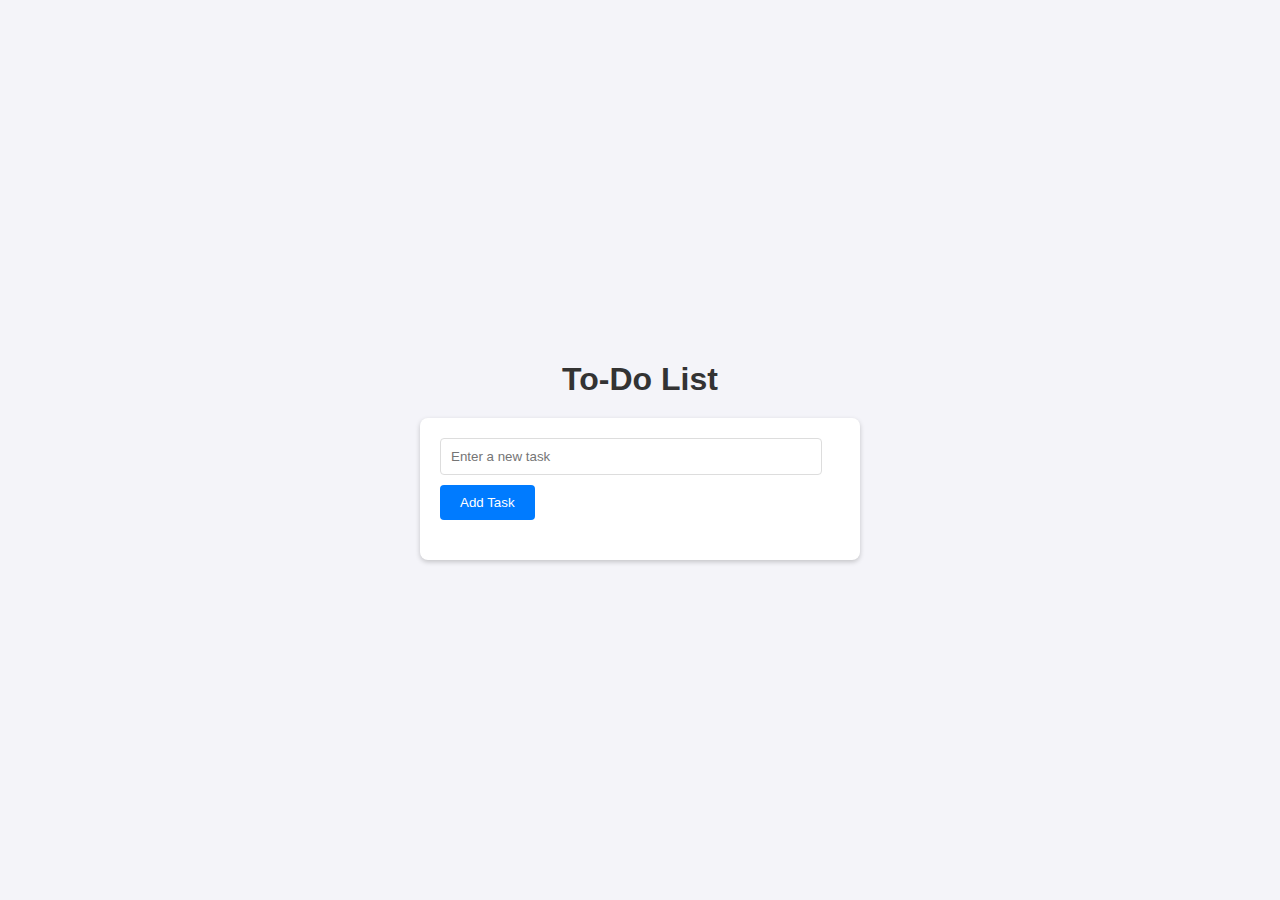
==== todo.html @ 617ccc0c "Create todo.html" ====
<!DOCTYPE html>
<html lang="en">
<head>
    <meta charset="UTF-8">
    <meta name="viewport" content="width=device-width, initial-scale=1.0">
    <title>To-Do List</title>
    <style>
        body {
            font-family: Arial, sans-serif;
            background-color: #f4f4f9;
            color: #333;
            margin: 0;
            padding: 0;
            display: flex;
            flex-direction: column;
            align-items: center;
            justify-content: center;
            height: 100vh;
        }

        h1 {
            margin-bottom: 20px;
        }

        .todo-container {
            background: #fff;
            padding: 20px;
            border-radius: 8px;
            box-shadow: 0 2px 5px rgba(0, 0, 0, 0.2);
            width: 100%;
            max-width: 400px;
        }

        .todo-input {
            width: calc(100% - 40px);
            padding: 10px;
            border: 1px solid #ddd;
            border-radius: 4px;
        }

        .add-btn {
            padding: 10px 20px;
            margin-top: 10px;
            background-color: #007bff;
            color: white;
            border: none;
            border-radius: 4px;
            cursor: pointer;
        }

        .add-btn:hover {
            background-color: #0056b3;
        }

        ul {
            list-style: none;
            padding: 0;
            margin-top: 20px;
        }

        li {
            display: flex;
            justify-content: space-between;
            padding: 10px;
            border: 1px solid #ddd;
            border-radius: 4px;
            margin-bottom: 10px;
        }

        .delete-btn {
            background-color: #ff4d4d;
            border: none;
            color: white;
            padding: 5px 10px;
            border-radius: 4px;
            cursor: pointer;
        }

        .delete-btn:hover {
            background-color: #cc0000;
        }
    </style>
</head>
<body>
    <h1>To-Do List</h1>
    <div class="todo-container">
        <input type="text" class="todo-input" placeholder="Enter a new task" />
        <button class="add-btn">Add Task</button>
        <ul class="todo-list"></ul>
    </div>

    <script>
        const addButton = document.querySelector('.add-btn');
        const todoInput = document.querySelector('.todo-input');
        const todoList = document.querySelector('.todo-list');

        addButton.addEventListener('click', () => {
            const task = todoInput.value.trim();
            if (task) {
                const listItem = document.createElement('li');
                listItem.innerHTML = `${task} <button class="delete-btn">Delete</button>`;
                todoList.appendChild(listItem);
                todoInput.value = '';

                listItem.querySelector('.delete-btn').addEventListener('click', () => {
                    listItem.remove();
                });
            }
        });
    </script>
</body>
</html>
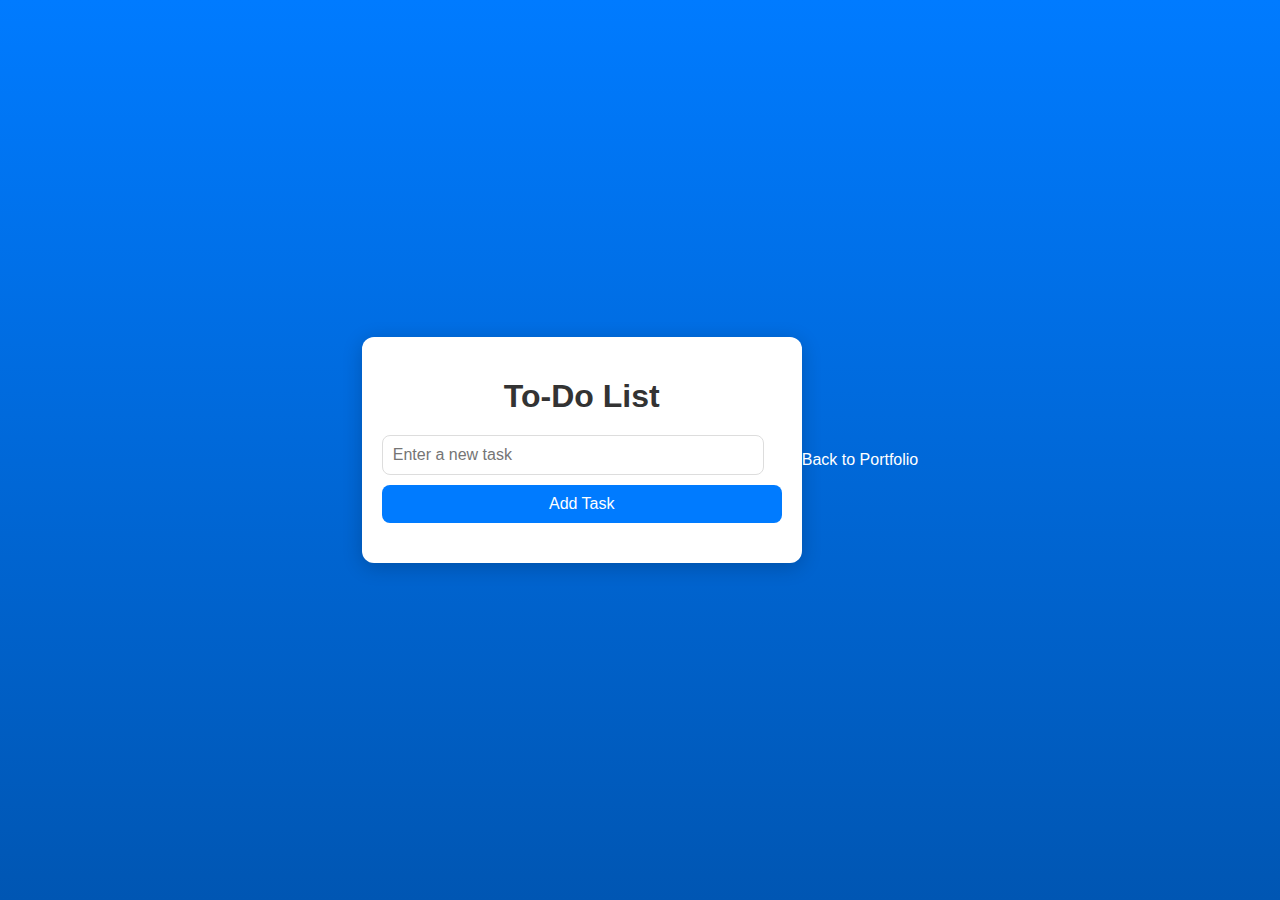
==== commit 28a1933b: "Update todo.html" ====
--- a/todo.html
+++ b/todo.html
@@ -6,50 +6,54 @@
     <title>To-Do List</title>
     <style>
         body {
-            font-family: Arial, sans-serif;
-            background-color: #f4f4f9;
-            color: #333;
+            font-family: 'Arial', sans-serif;
+            background: linear-gradient(to bottom, #007bff, #0056b3);
+            color: #fff;
             margin: 0;
-            padding: 0;
             display: flex;
-            flex-direction: column;
             align-items: center;
             justify-content: center;
             height: 100vh;
         }
 
-        h1 {
-            margin-bottom: 20px;
+        .todo-container {
+            background: #fff;
+            color: #333;
+            padding: 20px;
+            border-radius: 12px;
+            box-shadow: 0 4px 20px rgba(0, 0, 0, 0.2);
+            width: 100%;
+            max-width: 400px;
         }
 
-        .todo-container {
-            background: #fff;
-            padding: 20px;
-            border-radius: 8px;
-            box-shadow: 0 2px 5px rgba(0, 0, 0, 0.2);
-            width: 100%;
-            max-width: 400px;
+        h1 {
+            text-align: center;
+            margin-bottom: 20px;
         }
 
         .todo-input {
             width: calc(100% - 40px);
             padding: 10px;
             border: 1px solid #ddd;
-            border-radius: 4px;
+            border-radius: 8px;
+            font-size: 1rem;
         }
 
         .add-btn {
-            padding: 10px 20px;
+            width: 100%;
+            padding: 10px;
             margin-top: 10px;
-            background-color: #007bff;
-            color: white;
+            background: #007bff;
+            color: #fff;
             border: none;
-            border-radius: 4px;
+            border-radius: 8px;
+            font-size: 1rem;
             cursor: pointer;
+            transition: background 0.3s ease;
         }
 
         .add-btn:hover {
-            background-color: #0056b3;
+            background: #0056b3;
         }
 
         ul {
@@ -61,33 +65,50 @@
         li {
             display: flex;
             justify-content: space-between;
+            align-items: center;
             padding: 10px;
             border: 1px solid #ddd;
-            border-radius: 4px;
+            border-radius: 8px;
             margin-bottom: 10px;
+            background: #f9f9f9;
         }
 
         .delete-btn {
-            background-color: #ff4d4d;
+            background: #ff4d4d;
             border: none;
-            color: white;
+            color: #fff;
             padding: 5px 10px;
-            border-radius: 4px;
+            border-radius: 8px;
             cursor: pointer;
+            transition: background 0.3s ease;
         }
 
         .delete-btn:hover {
-            background-color: #cc0000;
+            background: #cc0000;
+        }
+
+        .back-link {
+            display: block;
+            text-align: center;
+            margin-top: 20px;
+            color: #fff;
+            text-decoration: none;
+            font-size: 1rem;
+        }
+
+        .back-link:hover {
+            text-decoration: underline;
         }
     </style>
 </head>
 <body>
-    <h1>To-Do List</h1>
     <div class="todo-container">
+        <h1>To-Do List</h1>
         <input type="text" class="todo-input" placeholder="Enter a new task" />
         <button class="add-btn">Add Task</button>
         <ul class="todo-list"></ul>
     </div>
+    <a href="index.html" class="back-link">Back to Portfolio</a>
 
     <script>
         const addButton = document.querySelector('.add-btn');
